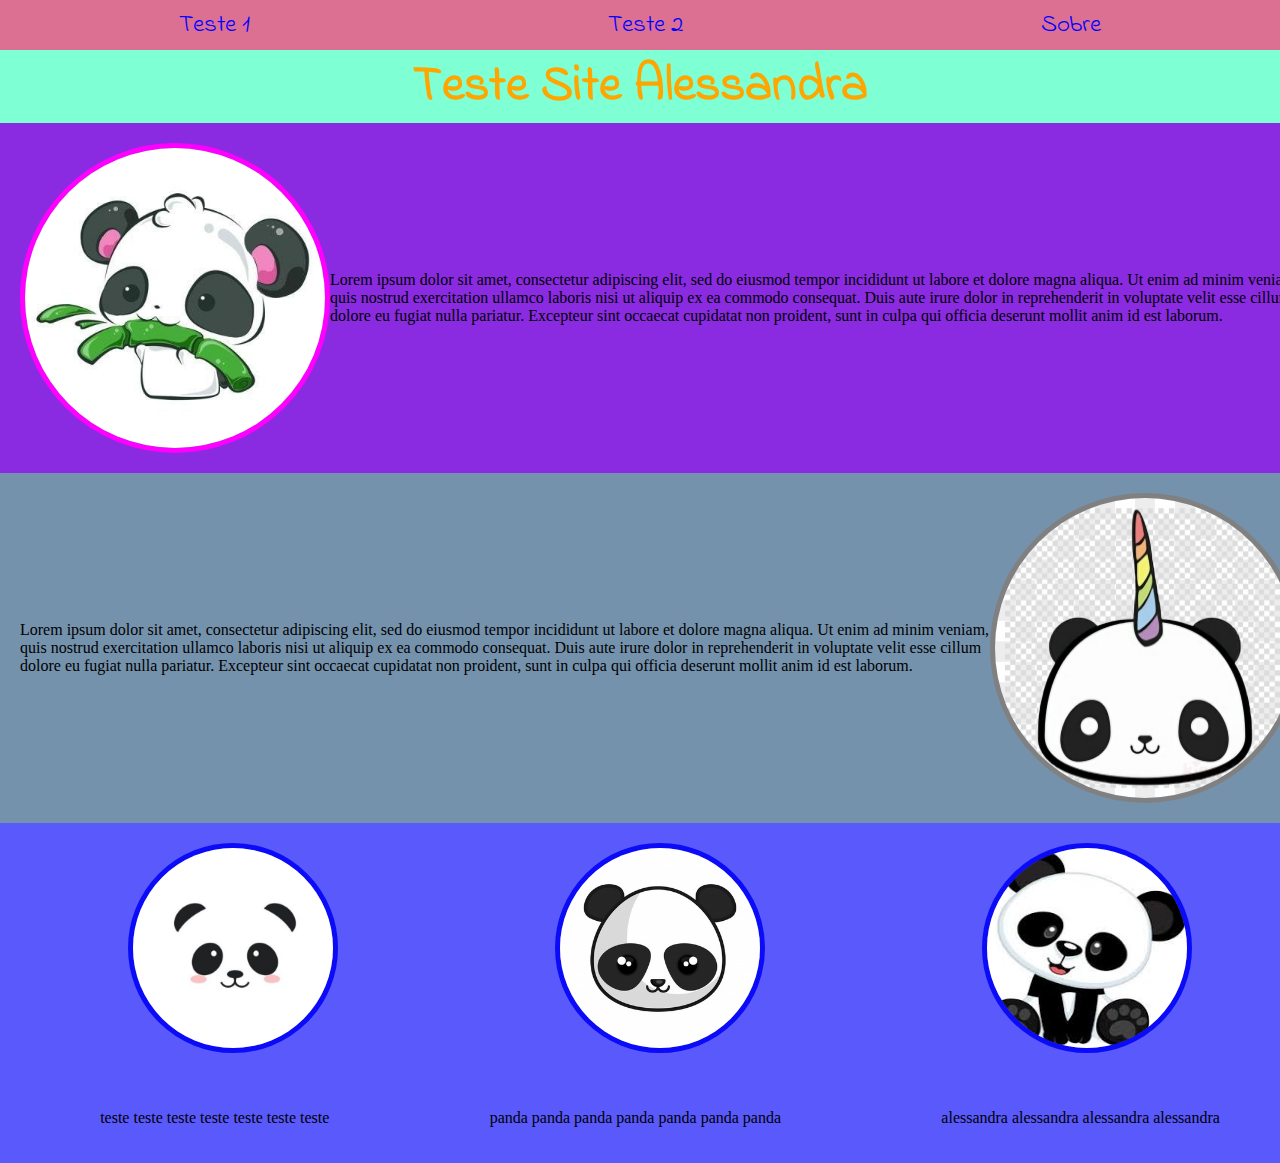
==== index.html @ 280fa90d "enviando arquivos html, css, js e imagens" ====
<!DOCTYPE html>
<html lang="pt-br">
<head>
    <meta charset="UTF-8">
    <meta name="viewport" content="width=device-width, initial-scale=1.0">
    <meta http-equiv="X-UA-Compatible" content="ie=edge">

    <link href="https://fonts.googleapis.com/css?family=Indie+Flower" rel="stylesheet">
    <link rel="stylesheet" href="style.css">
    <link rel="shortcut icon" href="panda.png" type="image/x-icon">
    <script defer async src="script.js"></script>
    <!-- defer: o sistema lê todo o código html antes de ler o js. async lê html e js ao mesmo tempo-->

    <title>Site Teste Alessandra</title>
</head>
<body>
    <nav>
        <a href=""> Teste 1</a>
        <a href=""> Teste 2</a>
        <a href="sobre.html"> Sobre </a>
    </nav>
    <h1> Teste Site Alessandra </h1> 
    <div id="setor1">

        <img id="img1" src="panda.jpg" alt="panda1">
        <p> Lorem ipsum dolor sit amet, consectetur adipiscing elit, sed do eiusmod tempor incididunt ut labore et dolore magna aliqua. Ut enim ad minim veniam, quis nostrud exercitation ullamco laboris nisi ut aliquip ex ea commodo consequat. Duis aute irure dolor in reprehenderit in voluptate velit esse cillum dolore eu fugiat nulla pariatur. Excepteur sint occaecat cupidatat non proident, sunt in culpa qui officia deserunt mollit anim id est laborum. </p>

    </div>
    <div id="setor2">
        <p> Lorem ipsum dolor sit amet, consectetur adipiscing elit, sed do eiusmod tempor incididunt ut labore et dolore magna aliqua. Ut enim ad minim veniam, quis nostrud exercitation ullamco laboris nisi ut aliquip ex ea commodo consequat. Duis aute irure dolor in reprehenderit in voluptate velit esse cillum dolore eu fugiat nulla pariatur. Excepteur sint occaecat cupidatat non proident, sunt in culpa qui officia deserunt mollit anim id est laborum. </p>
        <img id="img2" src="panda2.png" alt="panda2">
    </div>
    <div id="setor3">
        <img id="img3" src="panda3.jpg" alt="panda3">
        <img id="img3" src="panda4.jpg" alt="panda4">
        <img id="img3" src="panda5.jpg" alt="panda5">
    </div>

    <div id="textosSetor3">
        <p>teste teste teste teste teste teste teste</p>
        <p>panda panda panda panda panda panda panda</p>
        <p>alessandra alessandra alessandra alessandra</p>
    </div>
    
</body>
</html>
---- style.css ----
nav {
    width: 100vw;
    height: 50px;
    background-color: palevioletred;
    display: flex;
    justify-content: space-around;
    align-items: center;
}

body {
    margin: 0;
    background-color: aquamarine;
}

h1 {
    margin: 0;
    font-family: 'Indie Flower', cursive;
    color: orange;
    text-align: center;
    font-size: 50px;
}

a {
    text-decoration: none;
    font-family: 'Indie Flower', cursive;
    font-size: 25px;
    color: blue;
}

#setor1 {
    margin: 0;
    padding: 20px;
    background-color: blueviolet;
    width: 100%;
    display: flex;
    flex-direction: row;
    align-items: center;
    justify-content: space-around;
}

#img1 {
    border-radius: 80%;
    border: 5px solid fuchsia;
    width: 300px;
    height: 300px;
}

#setor2 {
    margin: 0;
    padding: 20px;
    background-color: rgb(117, 146, 173);
    width: 100%;
    display: flex;
    flex-direction: row;
    align-items: center;
    justify-content: space-around;
}

#img2 {
    border-radius: 80%;
    border: 5px solid gray;
    width: 300px;
    height: 300px;
}

#setor3 {
    margin: 0;
    padding: 20px;
    background-color: rgb(89, 89, 252);
    width: 100%;
    display: flex;
    flex-direction: row;
    align-items: center;
    justify-content: space-around;
}

#img3 {
    border-radius: 80%;
    border: 5px solid rgb(11, 11, 247);
    width: 200px;
    height: 200px;
}

#textosSetor3 {
    margin: 0;
    padding: 20px;
    background-color: rgb(89, 89, 252);
    width: 100%;
    display: flex;
    flex-direction: row;
    align-items: center;
    justify-content: space-around;
}
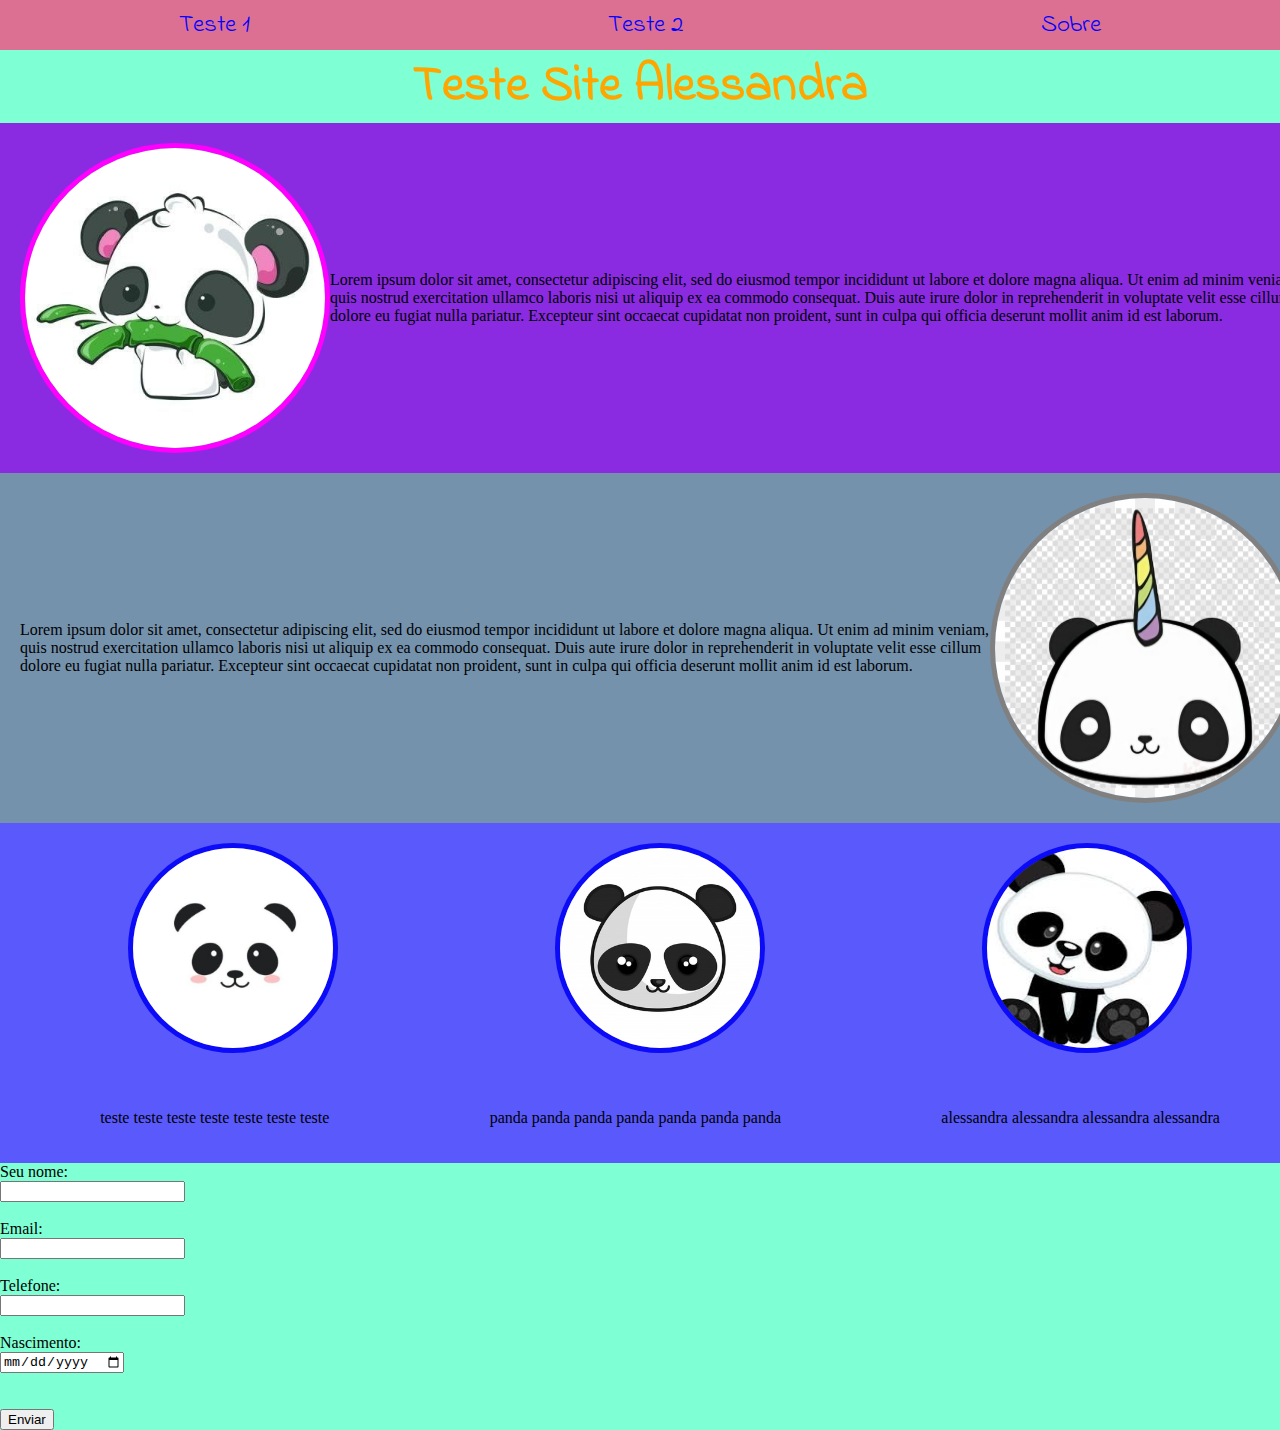
==== commit 8410b819: "acrescentado form e footer" ====
--- a/index.html
+++ b/index.html
@@ -41,6 +41,21 @@
         <p>panda panda panda panda panda panda panda</p>
         <p>alessandra alessandra alessandra alessandra</p>
     </div>
-    
+    <div id="setor4">
+        <form>
+            Seu nome: <br>
+            <input type="text" name="nome"><br><br>
+            Email: <br>
+            <input type="email" name="email"><br><br>
+            Telefone: <br>
+            <input type="number" name="telefone"><br><br>
+            Nascimento: <br>
+            <input type="date" name="nascimento"><br><br><br>
+            <button id="btn1"> Enviar </button>
+        </form>
+    </div>
+    <div id="footer">
+
+    </div>
 </body>
 </html>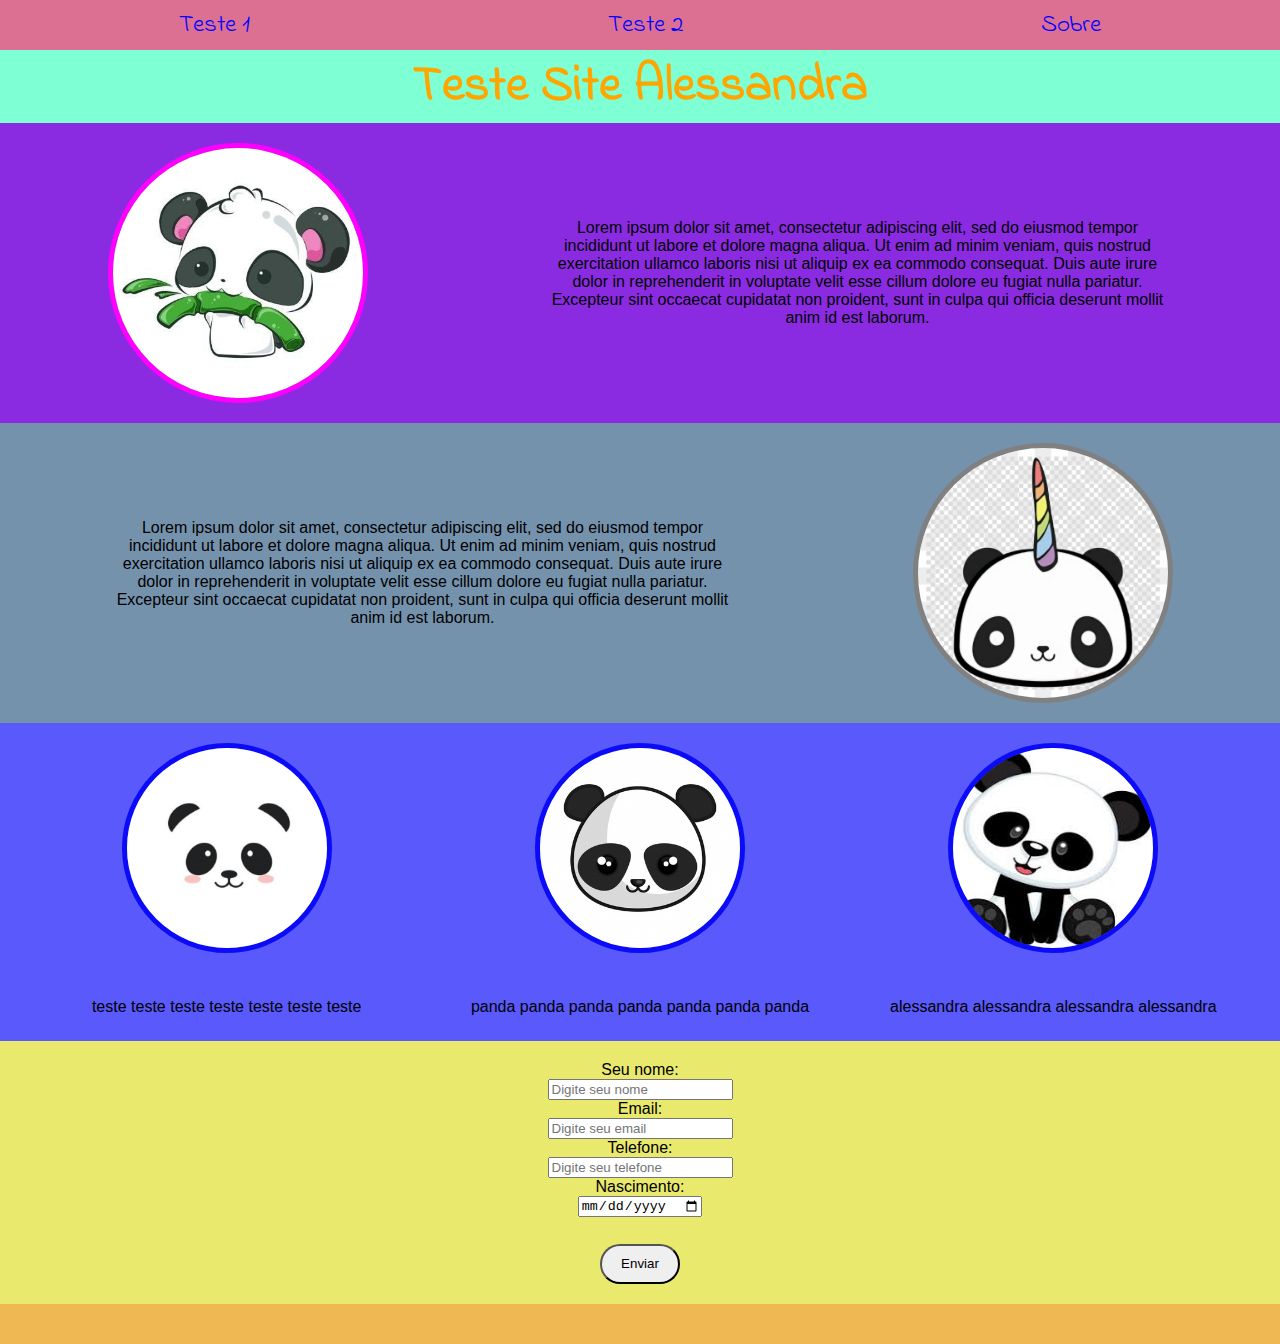
==== commit 2d9df728: "altercoes no form" ====
--- a/index.html
+++ b/index.html
@@ -42,15 +42,15 @@
         <p>alessandra alessandra alessandra alessandra</p>
     </div>
     <div id="setor4">
-        <form>
-            Seu nome: <br>
-            <input type="text" name="nome"><br><br>
-            Email: <br>
-            <input type="email" name="email"><br><br>
-            Telefone: <br>
-            <input type="number" name="telefone"><br><br>
-            Nascimento: <br>
-            <input type="date" name="nascimento"><br><br><br>
+        <form id="formIndex">
+            Seu nome: 
+            <input type="text" placeholder="Digite seu nome" name="nome">
+            Email: 
+            <input type="email" placeholder="Digite seu email" name="email">
+            Telefone: 
+            <input type="number" placeholder="Digite seu telefone" name="telefone">
+            Nascimento: 
+            <input type="date" name="nascimento">
             <button id="btn1"> Enviar </button>
         </form>
     </div>
--- a/style.css
+++ b/style.css
@@ -3,13 +3,19 @@
     height: 50px;
     background-color: palevioletred;
     display: flex;
+    /* torna o elemento, no caso 'nav', um flex container, transformando todos os filhos diretos em flex itens*/
     justify-content: space-around;
+    /* alinha os itens flex no container de acordo com a direção*/
+    /* cria um espaçamento entre os elementos*/
     align-items: center;
+    /* alinha os flex itens de acordo com o eixo do container*/
 }
 
 body {
     margin: 0;
+    width: 100vw;
     background-color: aquamarine;
+    font-family: Arial, Helvetica, sans-serif;
 }
 
 h1 {
@@ -17,6 +23,7 @@
     font-family: 'Indie Flower', cursive;
     color: orange;
     text-align: center;
+    font-weight: bolder;
     font-size: 50px;
 }
 
@@ -28,12 +35,12 @@
 }
 
 #setor1 {
-    margin: 0;
     padding: 20px;
     background-color: blueviolet;
-    width: 100%;
+
     display: flex;
     flex-direction: row;
+    /*define a direção dos flex itens.*/
     align-items: center;
     justify-content: space-around;
 }
@@ -41,15 +48,20 @@
 #img1 {
     border-radius: 80%;
     border: 5px solid fuchsia;
-    width: 300px;
-    height: 300px;
+    width: 250px;
+    height: 250px;
+}
+
+p {
+    margin: 5px;
+    text-align: center;
+    width: 50%;
 }
 
 #setor2 {
     margin: 0;
     padding: 20px;
     background-color: rgb(117, 146, 173);
-    width: 100%;
     display: flex;
     flex-direction: row;
     align-items: center;
@@ -59,15 +71,14 @@
 #img2 {
     border-radius: 80%;
     border: 5px solid gray;
-    width: 300px;
-    height: 300px;
+    width: 250px;
+    height: 250px;
 }
 
 #setor3 {
     margin: 0;
     padding: 20px;
     background-color: rgb(89, 89, 252);
-    width: 100%;
     display: flex;
     flex-direction: row;
     align-items: center;
@@ -85,9 +96,38 @@
     margin: 0;
     padding: 20px;
     background-color: rgb(89, 89, 252);
-    width: 100%;
     display: flex;
     flex-direction: row;
     align-items: center;
     justify-content: space-around;
+}
+
+#setor4{
+    margin: 0;
+    padding: 20px;
+    background-color: rgb(233, 233, 110);
+}
+
+#formIndex{
+    display: flex;
+    flex-direction: column;
+    align-items: center;
+    justify-content: space-around;
+}
+
+button {
+    width: 80px;
+    height: 40px;
+    border-radius: 20px;
+    margin-top: 20pt;
+}
+
+#btn1:hover {
+    background-color: yellowgreen;
+}
+
+#footer {
+    margin: 0;
+    padding: 20px;
+    background-color: rgb(240, 184, 82);
 }